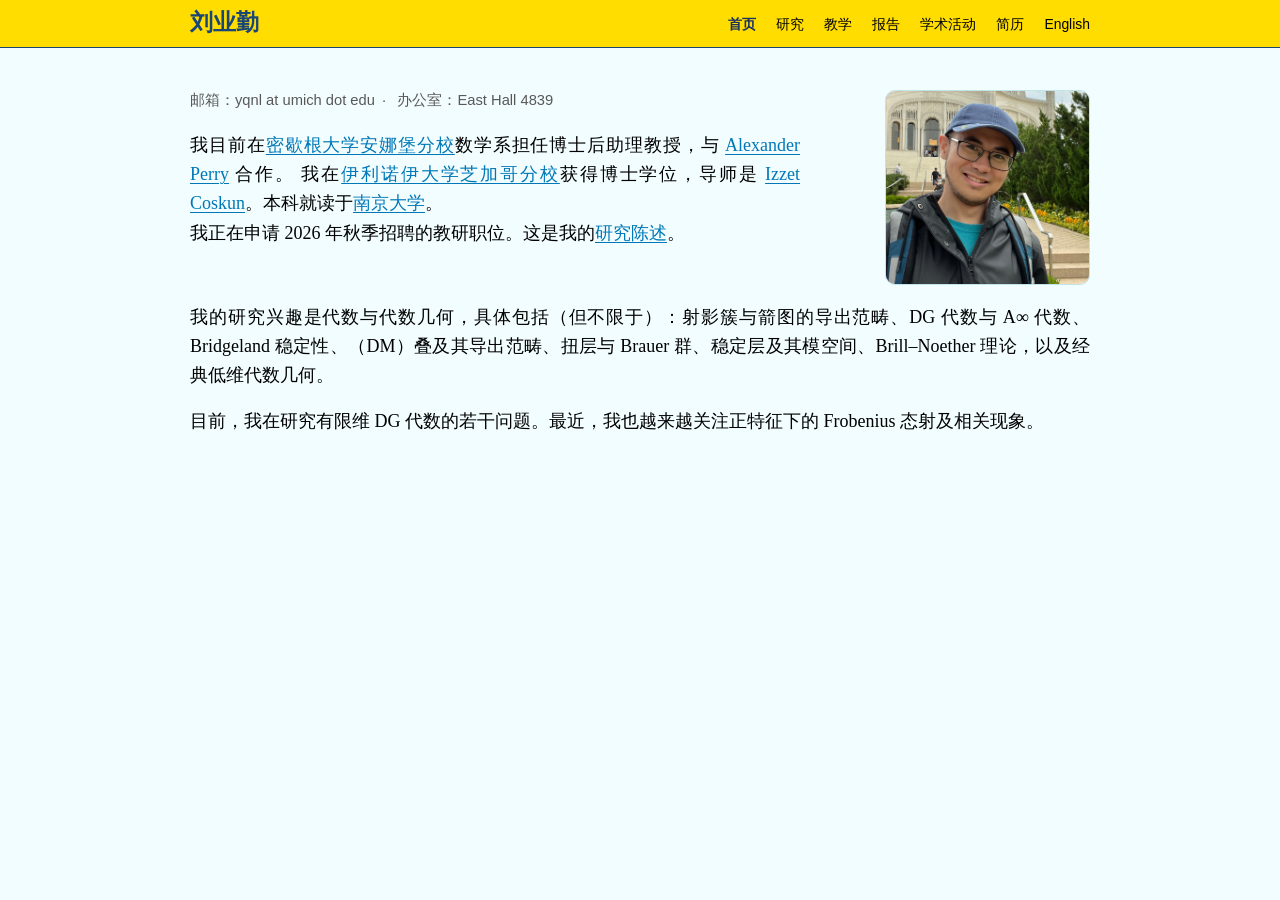
==== zh/index.html @ 55f70adc "Add Chinese website with matching typography and language links" ====
<!doctype html>
<html lang="zh-CN">
<head>
  <meta charset="utf-8">
  <meta name="viewport" content="width=device-width, initial-scale=1">
  <meta name="description" content="刘业勤的个人主页，研究方向为代数、代数几何、导出范畴与 DG 代数。">
  <title>刘业勤</title>
  <link rel="stylesheet" href="../assets/css/style.css">
</head>
<body>
<header class="site-header">
  <div class="header-inner">
    <a class="site-title" href="index.html">刘业勤</a>
    <nav aria-label="主导航">
      <a href="index.html" aria-current="page">首页</a>
      <a href="research.html">研究</a>
      <a href="teaching.html">教学</a>
      <a href="talks.html">报告</a>
      <a href="events.html">学术活动</a>
      <a href="../files/cv_ch.pdf">简历</a>
      <a href="../index.html" lang="en" hreflang="en">English</a>
    </nav>
  </div>
</header>
<main>
  <section class="profile-top">
    <div class="profile-intro">
      <div class="contact">
        <span>邮箱：yqnl at umich dot edu</span><span class="sep">·</span>
        <span>办公室：East Hall 4839</span>
      </div>
      <p>我目前在<a href="https://lsa.umich.edu/math/">密歇根大学安娜堡分校</a>数学系担任博士后助理教授，与 <a href="https://websites.umich.edu/~arper/">Alexander Perry</a> 合作。
      我在<a href="https://mscs.uic.edu/">伊利诺伊大学芝加哥分校</a>获得博士学位，导师是 <a href="https://homepages.math.uic.edu/~coskun/">Izzet Coskun</a>。本科就读于<a href="https://math.nju.edu.cn/">南京大学</a>。
      <br>
      我正在申请 2026 年秋季招聘的教研职位。这是我的<a href="../files/Research_statement.pdf">研究陈述</a>。
      </p>
    </div>
    <div class="profile-photo-wrap">
      <img class="profile-photo" src="../files/photo.jpg" alt="刘业勤的照片"
      style="width: 100%; height: auto;">
    </div>
  </section>

  <section class="profile-lower">
    <p>我的研究兴趣是代数与代数几何，具体包括（但不限于）：射影簇与箭图的导出范畴、DG 代数与 A∞ 代数、Bridgeland 稳定性、（DM）叠及其导出范畴、扭层与 Brauer 群、稳定层及其模空间、Brill–Noether 理论，以及经典低维代数几何。</p>

    <p>目前，我在研究有限维 DG 代数的若干问题。最近，我也越来越关注正特征下的 Frobenius 态射及相关现象。</p>
  </section>
</main>
</body>
</html>
---- assets/css/style.css ----
:root {
  /* Custom palette based on Leafy Lake; link blue is darkened for text contrast. */
  --bg: #f2fdff;
  --paper: #ffffff;
  --text: #000000;
  --muted: #595857;
  --line: #c1e4e9;
  --header-bg: #ffdd00;
  --accent: #194676;
  --nav-active: #192f60;
  --link: #0078b7;
  --link-hover: #000000;
  --link-hover-bg: #ffff00;
  --max: 940px;
}

* { box-sizing: border-box; }
html { scroll-behavior: smooth; }
body {
  margin: 0;
  background: var(--bg);
  color: var(--text);
  font-family: Georgia, "Times New Roman", Times, serif;
  font-size: 18px;
  line-height: 1.62;
  -webkit-font-smoothing: antialiased;
}

a { color: var(--link); text-decoration-thickness: 1px; text-underline-offset: 0.14em; }
a:hover, a:focus-visible { color: var(--link-hover); background-color: var(--link-hover-bg); border-radius: .4em; }
a:focus-visible { outline: 2px solid var(--link); outline-offset: 3px; }
::selection { background: #007bbb; color: #ffffff; }

.site-header {
  position: sticky;
  top: 0;
  z-index: 1000;
  background: var(--header-bg);
  border-bottom: 1px solid var(--accent);
}
.header-inner {
  max-width: var(--max);
  margin: 0 auto;
  padding: .78rem 1.25rem .74rem;
  display: flex;
  align-items: center;
  justify-content: space-between;
  gap: 2rem;
}
.site-title {
  flex: 0 0 auto;
  color: var(--accent);
  font-family: Georgia, "Times New Roman", Times, serif;
  font-size: 1.42rem;
  font-weight: 600;
  line-height: 1;
  text-decoration: none;
  white-space: nowrap;
}
.site-title:hover, .site-title:focus { color: var(--text); }
nav {
  width: auto;
  display: flex;
  flex-wrap: wrap;
  justify-content: flex-end;
  column-gap: 1.25rem;
  row-gap: .45rem;
  font-family: -apple-system, BlinkMacSystemFont, "Segoe UI", sans-serif;
  font-size: .87rem;
}
nav a { text-decoration: none; color: var(--text); }
nav a:hover, nav a:focus { color: var(--nav-active); }
nav a[aria-current="page"] { color: var(--nav-active); font-weight: 700; }

main {
  max-width: var(--max);
  margin: 0 auto;
  padding: 2.4rem 1.25rem 3.2rem;
}

h1, h2, h3 { color: var(--accent); line-height: 1.24; font-weight: 600; }
h1 { font-size: 2rem; margin: 0 0 1.2rem; }
h2 { font-size: 1.35rem; margin: 2.25rem 0 .8rem; border-bottom: 1px solid var(--line); padding-bottom: .28rem; }
h3 { font-size: 1.08rem; margin: 1.5rem 0 .35rem; }
p { margin: 0 0 1rem; }
main p {
  text-align: justify;
  text-justify: inter-word;
  hyphens: auto;
}

.profile-top {
  display: grid;
  grid-template-columns: minmax(0, 610px) 205px;
  gap: clamp(2.5rem, 8vw, 5.3rem);
  align-items: start;
}
.profile-intro { min-width: 0; }
.profile-photo-wrap {
  display: flex;
  justify-content: flex-end;
  padding-top: .2rem;
}
.profile-photo {
  display: block;
  width: 100%;
  max-width: 205px;
  height: auto;
  border-radius: 10px;
  border: 1px solid var(--line);
  background: #eaf4fc;
}
.profile-lower {
  margin-top: 1.15rem;
}
.contact {
  margin: .15rem 0 1.15rem;
  text-align: left;
  color: var(--muted);
  font-family: -apple-system, BlinkMacSystemFont, "Segoe UI", sans-serif;
  font-size: .92rem;
}
.contact span { white-space: nowrap; }
.sep { margin: 0 .45rem; color: var(--muted); }

ol.entries, ul.entries { padding-left: 1.45rem; }
.entries li { margin: 0 0 1rem; padding-left: .15rem; }
.entry-title { font-weight: 600; }
.entry-meta, .coauthors { color: var(--muted); font-size: .94em; }
.entry-meta { margin-top: .1rem; }
.coauthors { margin-top: .08rem; }

.compact-list li { margin-bottom: .45rem; }
.note { color: var(--muted); font-size: .92rem; }

html:lang(zh-CN) body, html:lang(zh-CN) .site-title {
  font-family: Georgia, "Times New Roman", "Songti SC", "Noto Serif CJK SC", "Source Han Serif SC", SimSun, serif;
}
html:lang(zh-CN) nav, html:lang(zh-CN) .contact {
  font-family: -apple-system, BlinkMacSystemFont, "Segoe UI", "PingFang SC", "Microsoft YaHei", "Noto Sans CJK SC", sans-serif;
}
html:lang(zh-CN) main p { text-justify: inter-character; hyphens: none; }

@media (max-width: 720px) {
  body { font-size: 17px; }
  .header-inner {
    padding-top: .72rem;
    padding-bottom: .7rem;
    gap: 1rem;
  }
  .site-title { font-size: 1.24rem; }
  nav { column-gap: .9rem; row-gap: .45rem; font-size: .82rem; }
  .profile-top { grid-template-columns: 1fr; gap: 1.4rem; }
  .profile-photo-wrap { justify-content: flex-start; padding-top: 0; }
  .profile-photo { width: min(190px, 62vw); }
  .profile-lower { margin-top: .4rem; }
  main { padding-top: 1.75rem; }
}

@media print {
  body { background: #fff; font-size: 11pt; }
  .site-header { display: none; }
  main { max-width: none; padding: 0; }
  a { color: #000; text-decoration: none; }
}
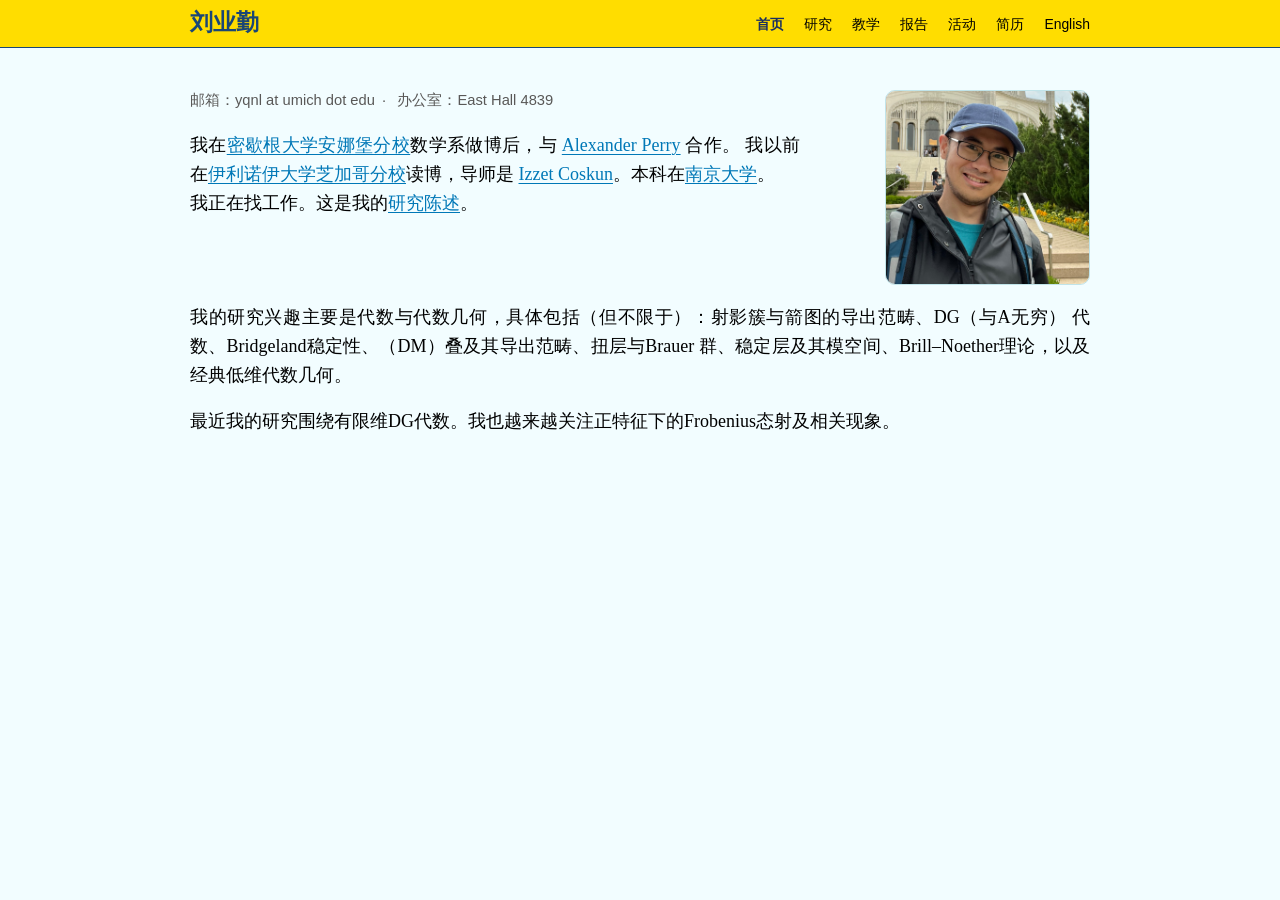
==== commit 7b47fd43: "Update Chinese biography, talk descriptions, and teaching text" ====
--- a/zh/index.html
+++ b/zh/index.html
@@ -16,7 +16,7 @@
       <a href="research.html">研究</a>
       <a href="teaching.html">教学</a>
       <a href="talks.html">报告</a>
-      <a href="events.html">学术活动</a>
+      <a href="events.html">活动</a>
       <a href="../files/cv_ch.pdf">简历</a>
       <a href="../index.html" lang="en" hreflang="en">English</a>
     </nav>
@@ -29,10 +29,10 @@
         <span>邮箱：yqnl at umich dot edu</span><span class="sep">·</span>
         <span>办公室：East Hall 4839</span>
       </div>
-      <p>我目前在<a href="https://lsa.umich.edu/math/">密歇根大学安娜堡分校</a>数学系担任博士后助理教授，与 <a href="https://websites.umich.edu/~arper/">Alexander Perry</a> 合作。
-      我在<a href="https://mscs.uic.edu/">伊利诺伊大学芝加哥分校</a>获得博士学位，导师是 <a href="https://homepages.math.uic.edu/~coskun/">Izzet Coskun</a>。本科就读于<a href="https://math.nju.edu.cn/">南京大学</a>。
+      <p>我在<a href="https://lsa.umich.edu/math/">密歇根大学安娜堡分校</a>数学系做博后，与 <a href="https://websites.umich.edu/~arper/">Alexander Perry</a> 合作。
+      我以前在<a href="https://mscs.uic.edu/">伊利诺伊大学芝加哥分校</a>读博，导师是 <a href="https://homepages.math.uic.edu/~coskun/">Izzet Coskun</a>。本科在<a href="https://math.nju.edu.cn/">南京大学</a>。
       <br>
-      我正在申请 2026 年秋季招聘的教研职位。这是我的<a href="../files/Research_statement.pdf">研究陈述</a>。
+      我正在找工作。这是我的<a href="../files/Research_statement.pdf">研究陈述</a>。
       </p>
     </div>
     <div class="profile-photo-wrap">
@@ -42,9 +42,9 @@
   </section>
 
   <section class="profile-lower">
-    <p>我的研究兴趣是代数与代数几何，具体包括（但不限于）：射影簇与箭图的导出范畴、DG 代数与 A∞ 代数、Bridgeland 稳定性、（DM）叠及其导出范畴、扭层与 Brauer 群、稳定层及其模空间、Brill–Noether 理论，以及经典低维代数几何。</p>
+    <p>我的研究兴趣主要是代数与代数几何，具体包括（但不限于）：射影簇与箭图的导出范畴、DG（与A无穷） 代数、Bridgeland稳定性、（DM）叠及其导出范畴、扭层与Brauer 群、稳定层及其模空间、Brill–Noether理论，以及经典低维代数几何。</p>
 
-    <p>目前，我在研究有限维 DG 代数的若干问题。最近，我也越来越关注正特征下的 Frobenius 态射及相关现象。</p>
+    <p>最近我的研究围绕有限维DG代数。我也越来越关注正特征下的Frobenius态射及相关现象。</p>
   </section>
 </main>
 </body>
